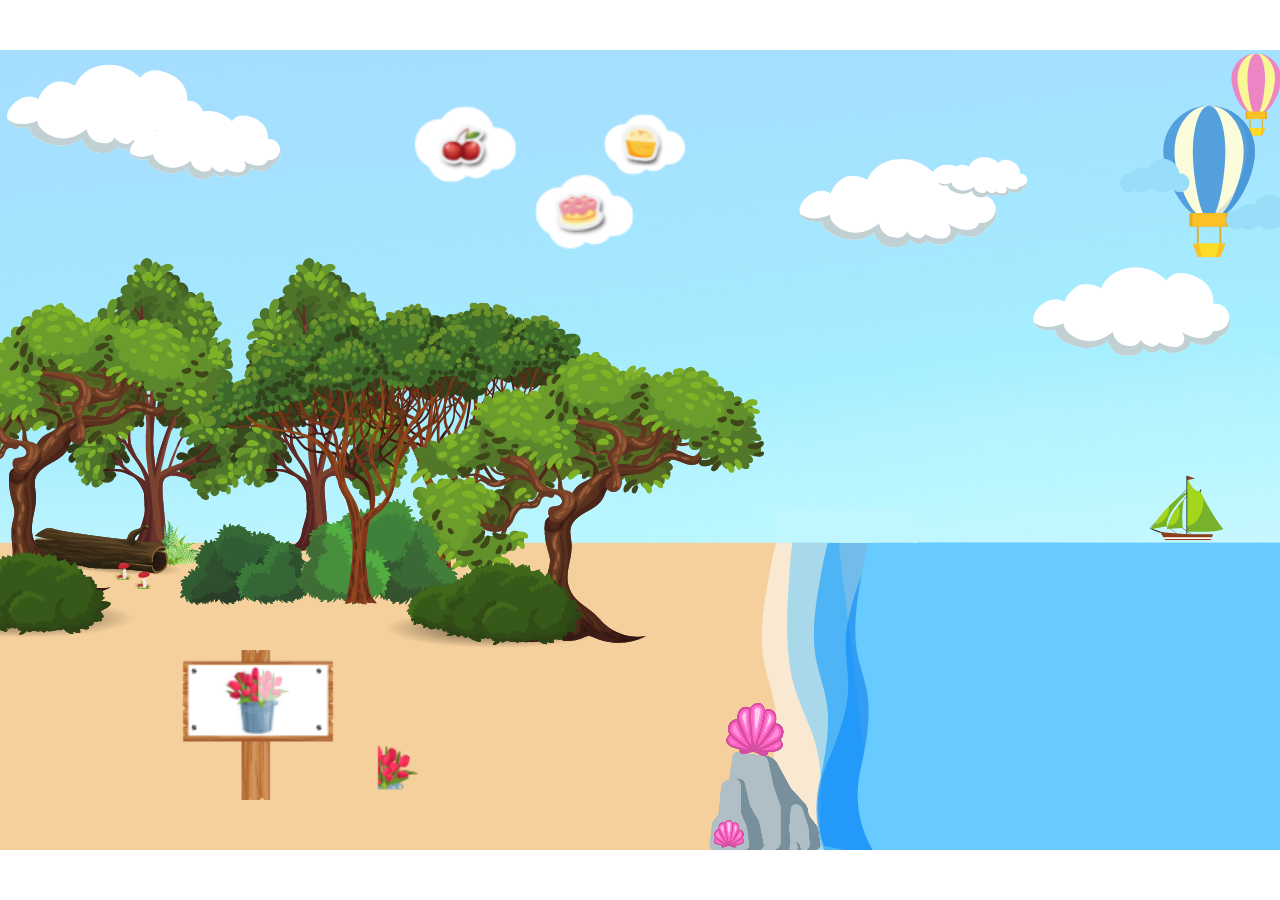
==== index.html @ e7a9edab "until here phaser 3" ====
<!DOCTYPE html>
<html>

<head>
    <script src="/js/phaser.min.js"></script>
    <script type="text/javascript" src="js/phaser-debug.js"></script>
    <script src="/js/main.js"></script>
    <script src="/js/memory.js"></script>
    <script src="/js/drag_drop.js"></script>
    <link rel="stylesheet" href="/css/style.css">


    <script type="text/javascript" src="js/puzzle_play.js"></script>
    <script type="text/javascript" src="js/puzzle_load.js"></script>
    <script type="text/javascript" src="js/puzzle_gallery.js"></script>

    <script type="text/javascript" src="js/puzzle.js"></script>
    <script type="text/javascript" src="js/puzzle_piece.js"></script>

    <!-- endbuild -->
</head>

<body>

    <div id="game"></div>
    <script>

        const phaserConfig = {
            type: Phaser.AUTO,
            parent: "game",
            width: 1280,
            height: 800,
            backgroundColor: "#5DACD8",
            scale: {
                // Fit to window
                mode: Phaser.Scale.FIT,
                // Center vertically and horizontally
                autoCenter: Phaser.Scale.CENTER_BOTH
            },
            scene: [StartScreen, MemoryGame, PuzzleGallery, PuzzleLoad, PuzzlePlay, DragAndDrop]
        };

        const game = new Phaser.Game(phaserConfig);

        // var elem = document.getElementById("game");
        // if (elem.requestFullscreen) {
        //     elem.requestFullscreen();
        // }

    </script>

</body>

</html>
---- css/style.css ----
a {
    color:rgba(241, 7, 144, 0.884);
}

#game:-webkit-full-screen {
    width: 100%;
    height: 100%;
  }

  body {
    margin:0;
    padding:0
  }
  
  #game canvas {
    margin:0 auto
  }
  
  .navbar-custom {
    background-color:#890000;
    color:red;
    border-radius:0
  }
  
  .navbar-custom .navbar-brand {
    color:#FFF;
    padding:5px
  }
  
  .navbar-custom .navbar-nav > li > a{color:#FFF;font-weight:700}
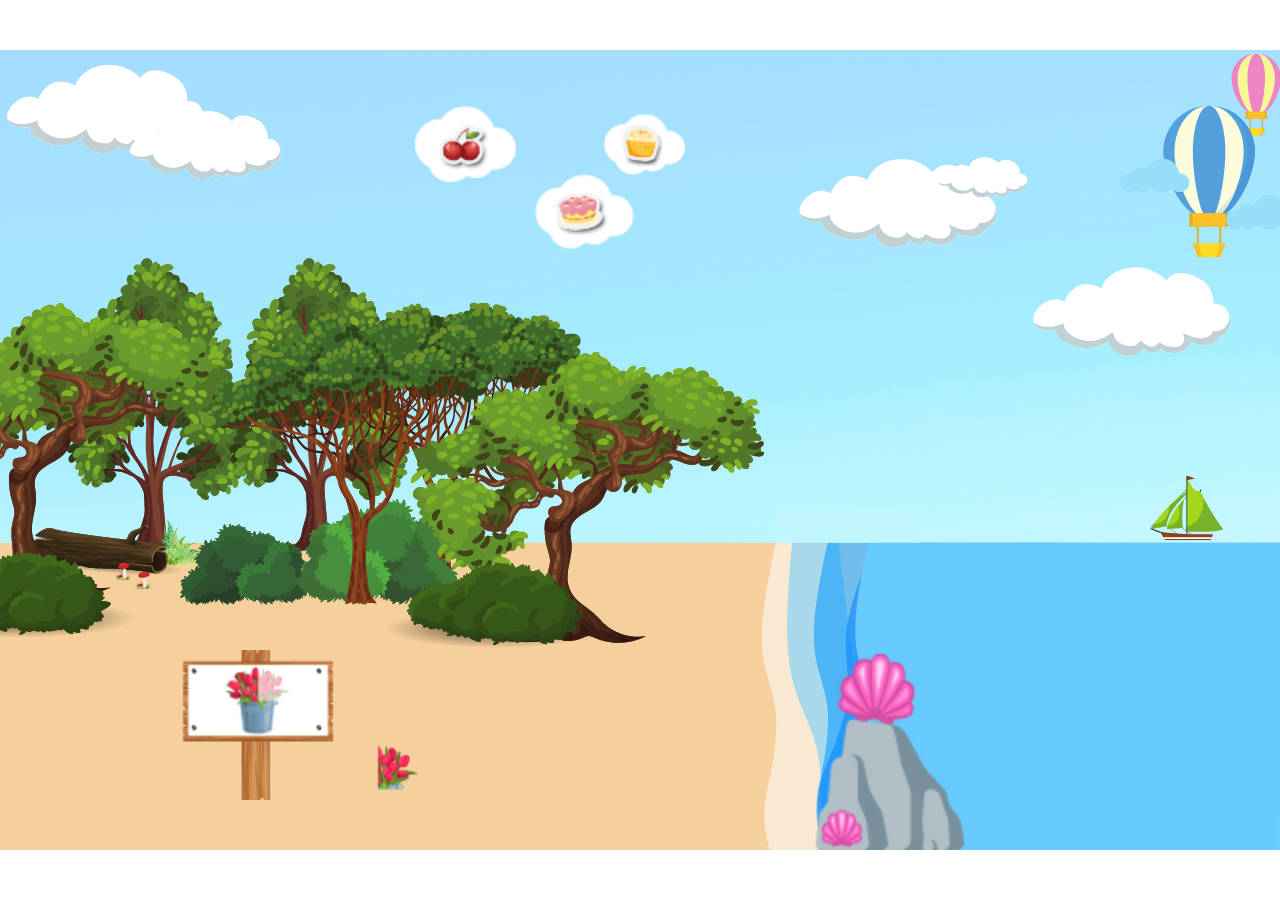
==== commit 33b29cdf: "23/6" ====
--- a/index.html
+++ b/index.html
@@ -37,7 +37,7 @@
                 // Center vertically and horizontally
                 autoCenter: Phaser.Scale.CENTER_BOTH
             },
-            scene: [StartScreen, MemoryGame, PuzzleGallery, PuzzleLoad, PuzzlePlay, DragAndDrop]
+            scene: [StartScreen, MemoryGame, PuzzleLoad, DragAndDrop]
         };
 
         const game = new Phaser.Game(phaserConfig);
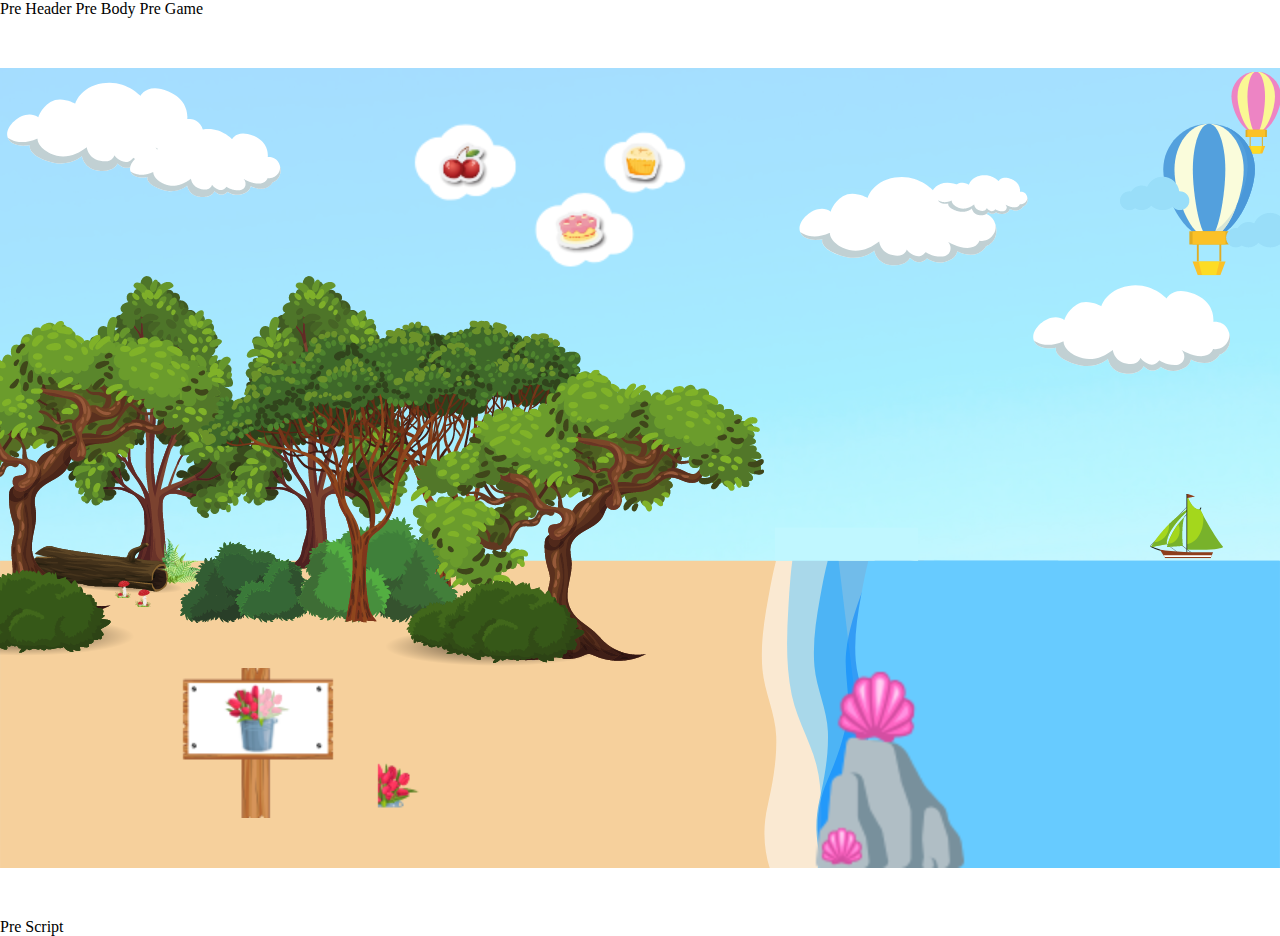
==== commit 379116fb: "Update index.html" ====
--- a/index.html
+++ b/index.html
@@ -1,6 +1,6 @@
 <!DOCTYPE html>
 <html>
-
+Pre Header
 <head>
     <script src="/js/phaser.min.js"></script>
     <script type="text/javascript" src="js/phaser-debug.js"></script>
@@ -9,20 +9,15 @@
     <script src="/js/drag_drop.js"></script>
     <link rel="stylesheet" href="/css/style.css">
 
-
-    <script type="text/javascript" src="js/puzzle_play.js"></script>
     <script type="text/javascript" src="js/puzzle_load.js"></script>
-    <script type="text/javascript" src="js/puzzle_gallery.js"></script>
-
-    <script type="text/javascript" src="js/puzzle.js"></script>
-    <script type="text/javascript" src="js/puzzle_piece.js"></script>
 
     <!-- endbuild -->
 </head>
-
+Pre Body
 <body>
-
+    Pre Game
     <div id="game"></div>
+    Pre Script
     <script>
 
         const phaserConfig = {
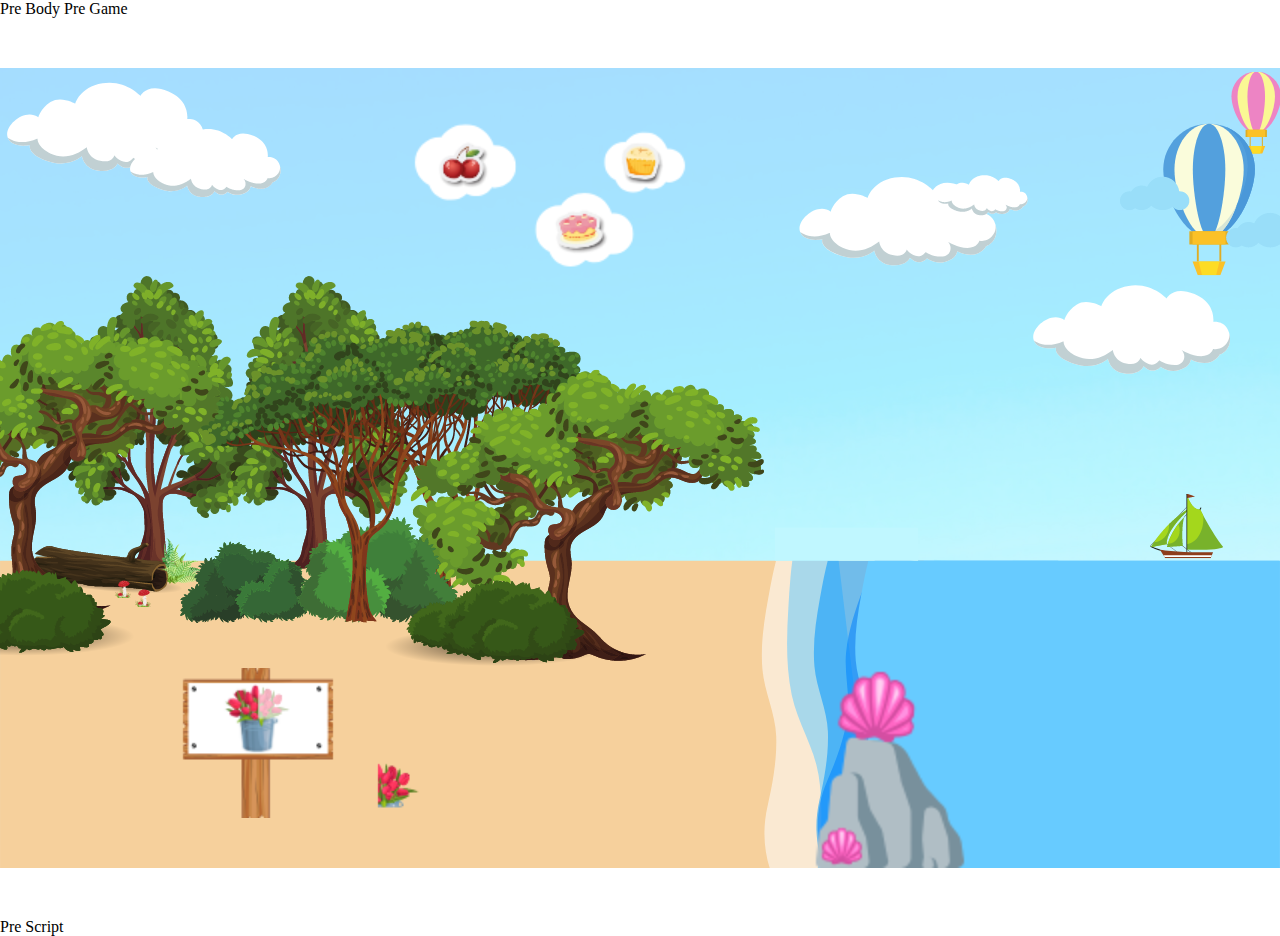
==== commit 566ade45: "fix minor bugs" ====
--- a/index.html
+++ b/index.html
@@ -1,13 +1,12 @@
 <!DOCTYPE html>
 <html>
-Pre Header
 <head>
-    <script src="/js/phaser.min.js"></script>
+    <script src="js/phaser.min.js"></script>
     <script type="text/javascript" src="js/phaser-debug.js"></script>
-    <script src="/js/main.js"></script>
-    <script src="/js/memory.js"></script>
-    <script src="/js/drag_drop.js"></script>
-    <link rel="stylesheet" href="/css/style.css">
+    <script src="js/main.js"></script>
+    <script src="js/memory.js"></script>
+    <script src="js/drag_drop.js"></script>
+    <link rel="stylesheet" href="css/style.css">
 
     <script type="text/javascript" src="js/puzzle_load.js"></script>
 
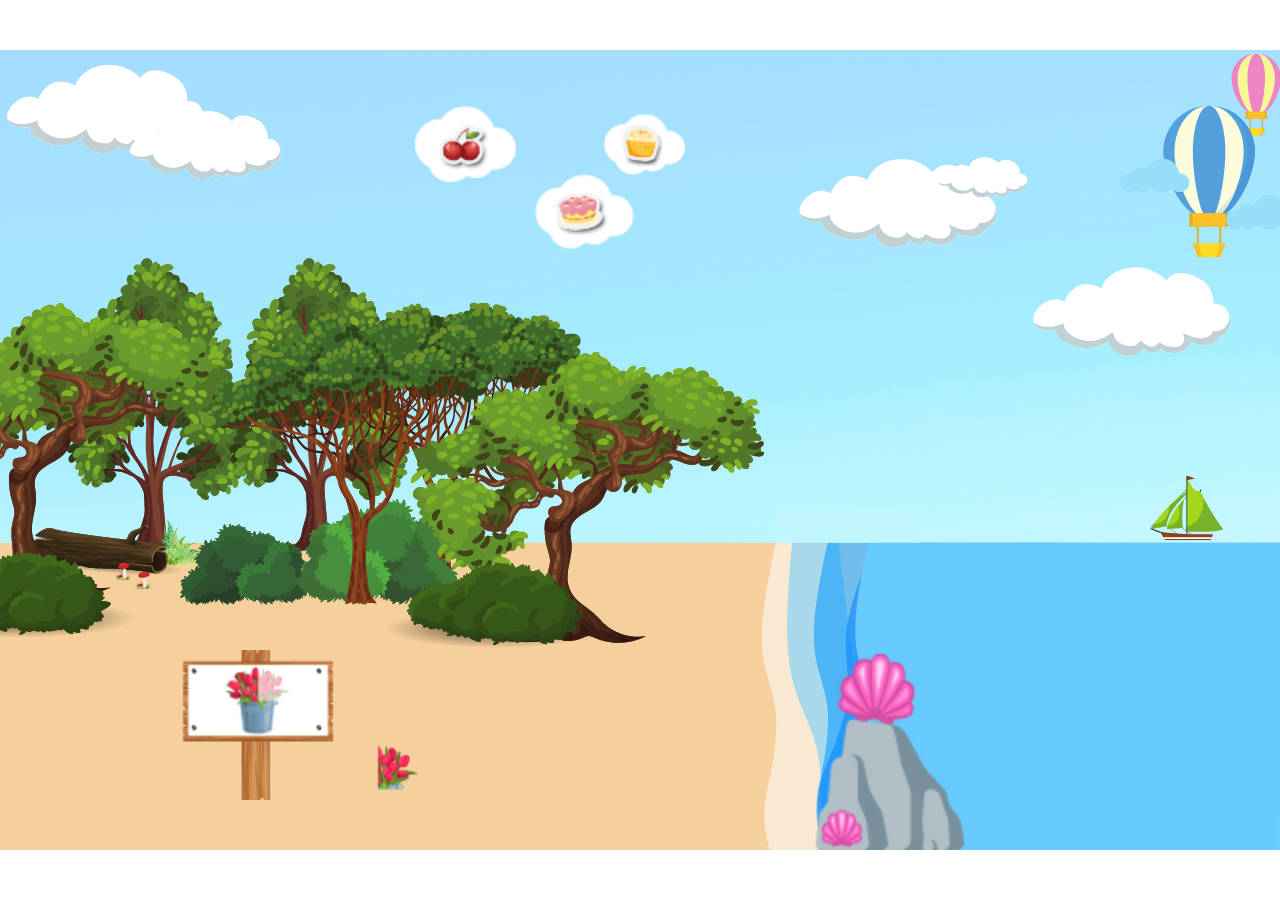
==== commit 09d16596: "23/6 2.3" ====
--- a/index.html
+++ b/index.html
@@ -1,5 +1,6 @@
 <!DOCTYPE html>
 <html>
+
 <head>
     <script src="js/phaser.min.js"></script>
     <script type="text/javascript" src="js/phaser-debug.js"></script>
@@ -12,11 +13,10 @@
 
     <!-- endbuild -->
 </head>
-Pre Body
+
 <body>
-    Pre Game
+    
     <div id="game"></div>
-    Pre Script
     <script>
 
         const phaserConfig = {
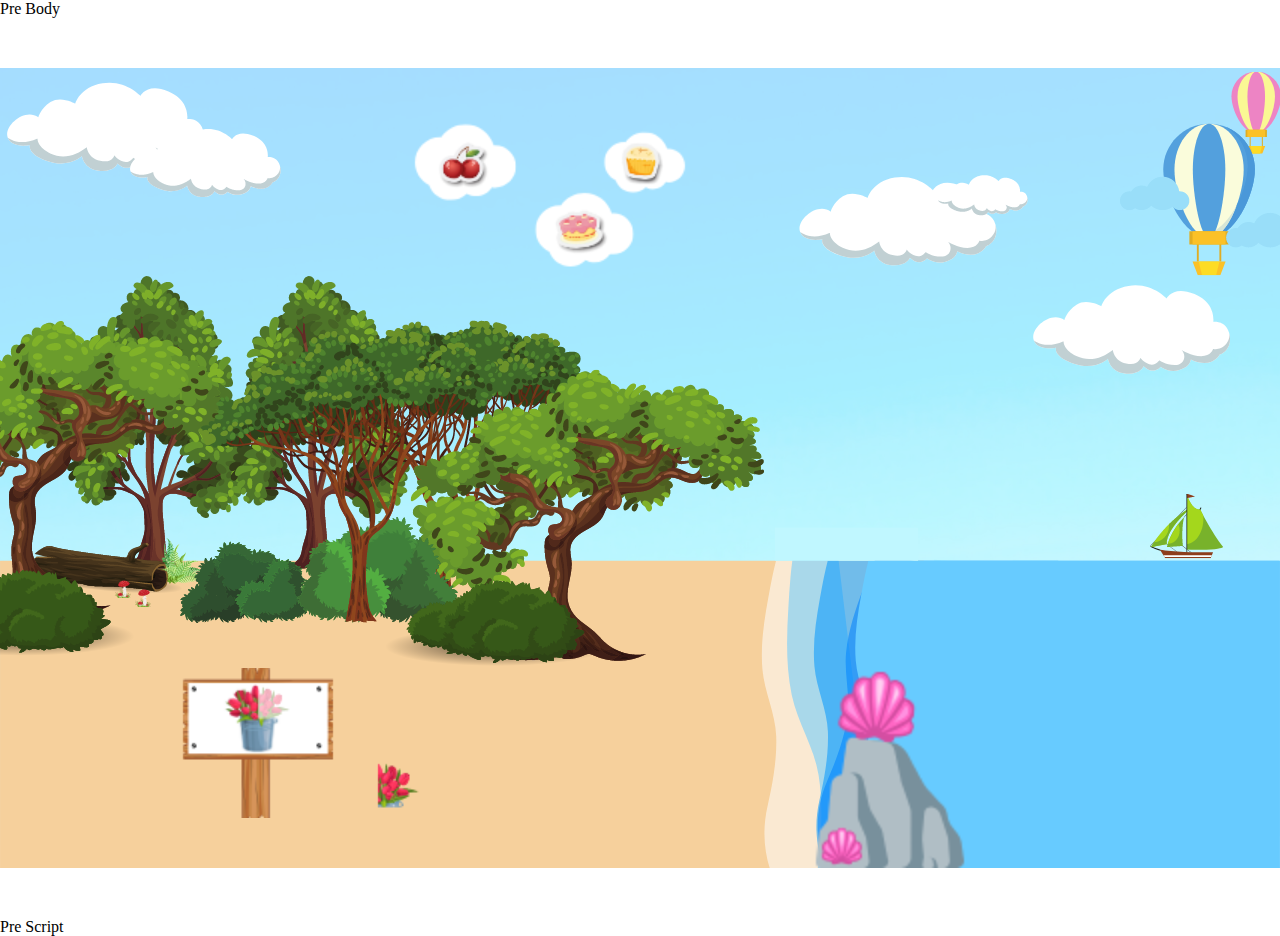
==== commit f9cc00c6: "Merge branch 'main' of https://github.com/celinawiesker/Showcase" ====
--- a/index.html
+++ b/index.html
@@ -1,6 +1,5 @@
 <!DOCTYPE html>
 <html>
-
 <head>
     <script src="js/phaser.min.js"></script>
     <script type="text/javascript" src="js/phaser-debug.js"></script>
@@ -13,10 +12,11 @@
 
     <!-- endbuild -->
 </head>
-
+Pre Body
 <body>
     
     <div id="game"></div>
+    Pre Script
     <script>
 
         const phaserConfig = {
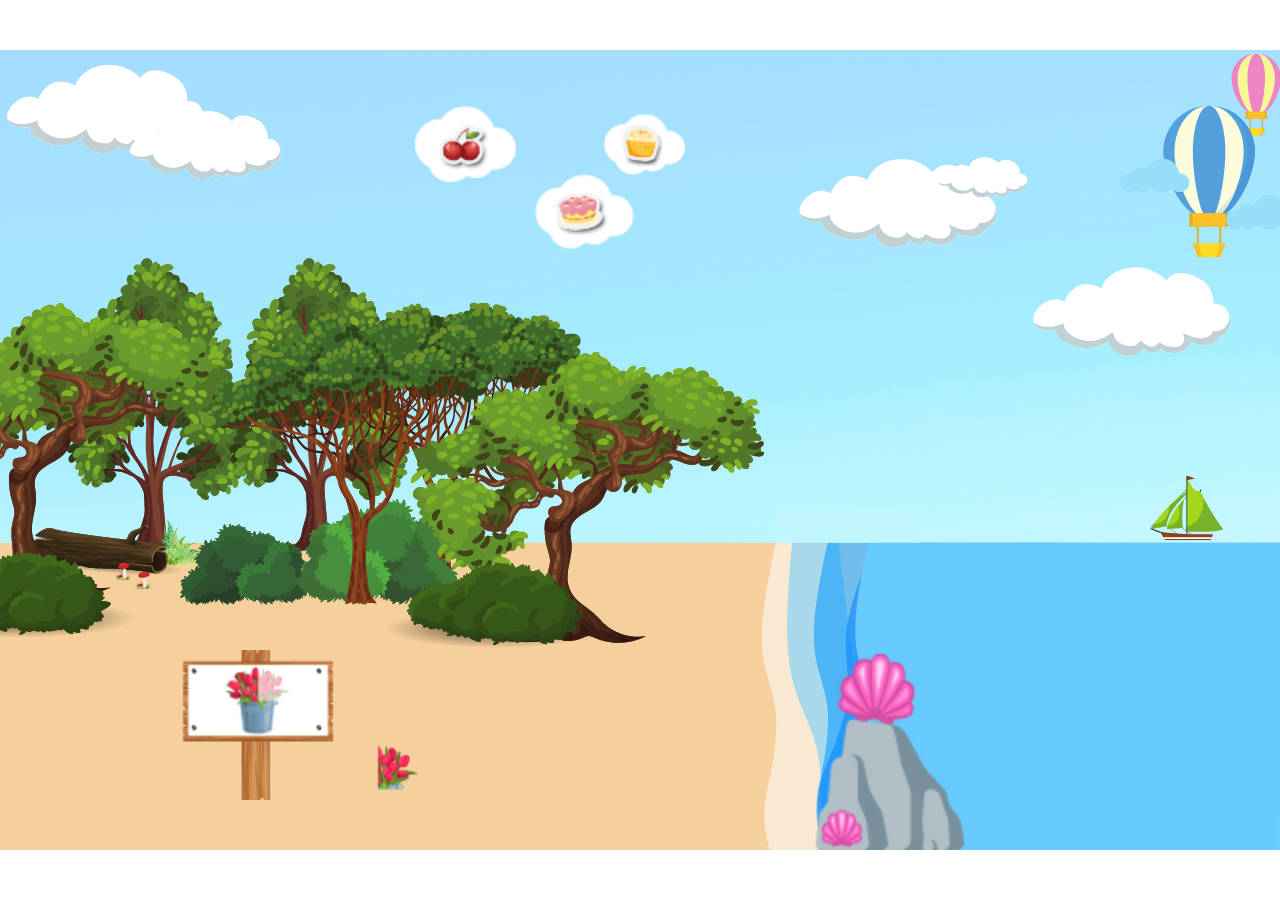
==== commit a144e42e: "23/6 2.4" ====
--- a/index.html
+++ b/index.html
@@ -12,11 +12,11 @@
 
     <!-- endbuild -->
 </head>
-Pre Body
+
 <body>
     
     <div id="game"></div>
-    Pre Script
+
     <script>
 
         const phaserConfig = {
